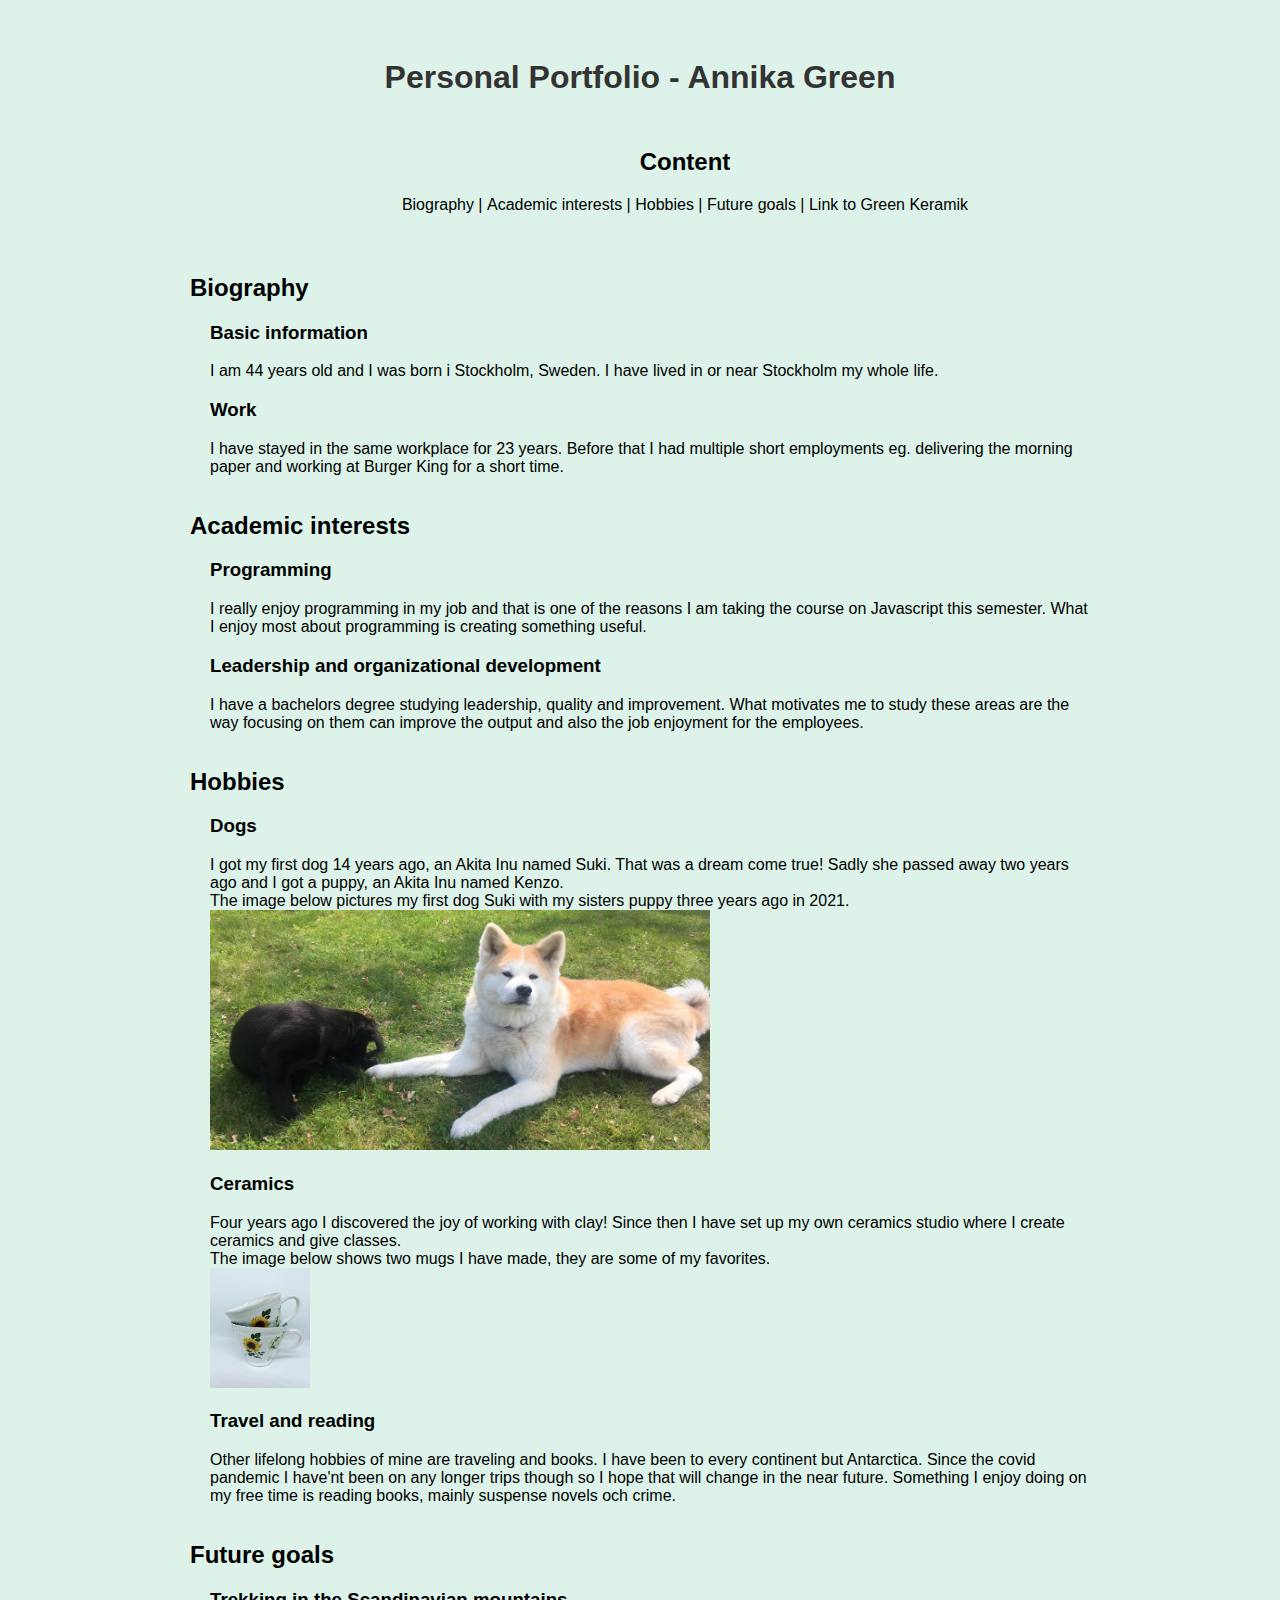
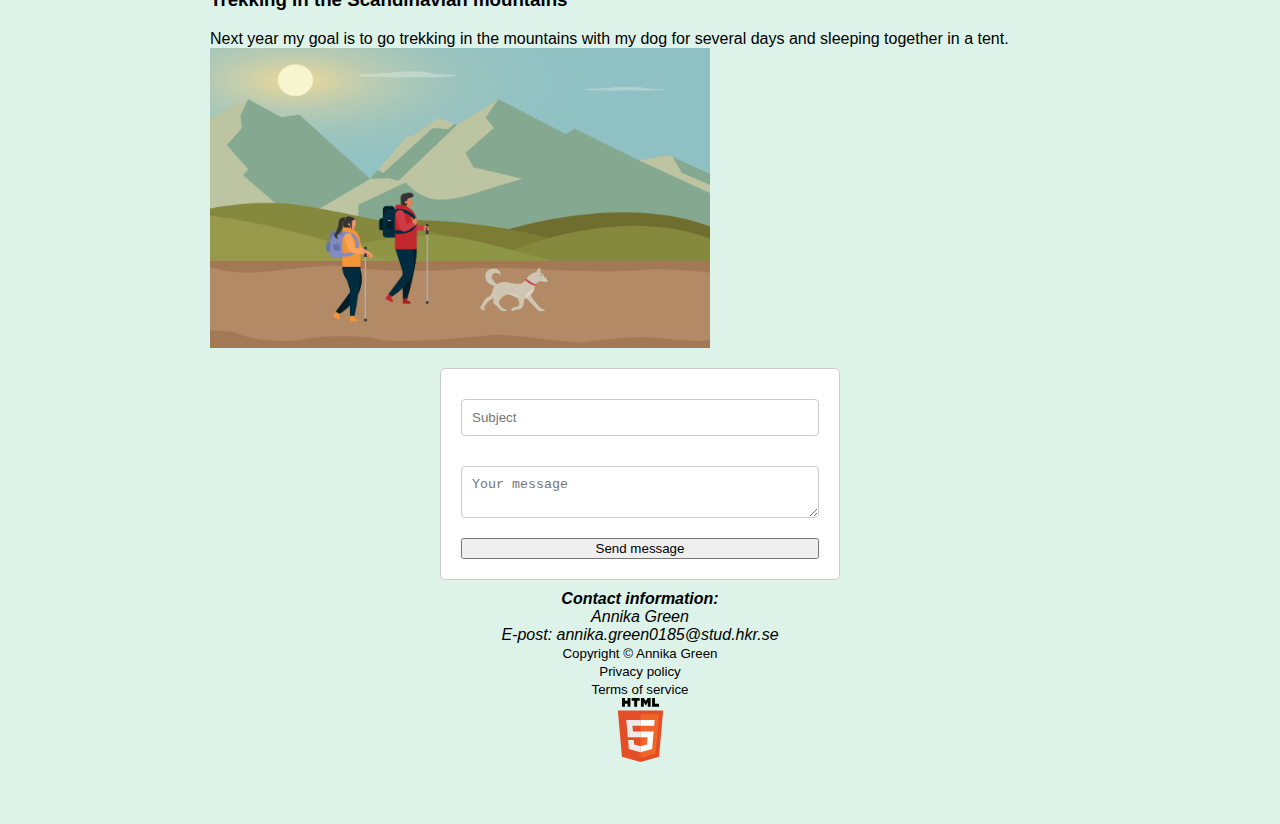
==== lab1/index.html @ 7f4e85b1 "Lab 1 for grade 3 completed" ====
<!DOCTYPE html>
<html lang="sv">

<head>
    <meta charset="UTF-8">
    <title>Personal Portfolio - Annika Green</title>
    <link rel="stylesheet" href="styles.css">
    <link rel="icon" href="images/kenzo-favicon.jpg" type="image/jpg">
</head>

<body>
    <header>
    <h1>Personal Portfolio - Annika Green</h1>

    <nav id="horizontal">
        <h2>Content</h2>
        <a href="#bio">Biography</a> | 
        <a href="#aca">Academic interests</a> | 
        <a href="#hob">Hobbies</a> | 
        <a href="#goals">Future goals</a> | 
        <a href="https://www.greenkeramik.se">Link to Green Keramik</a><br>
    </nav>
    </header>


    <main>
    <section>
    <h2 id="bio">Biography</h2>

    <h3>Basic information</h3>
    <p>I am 44 years old and I was born i Stockholm, Sweden.
        I have lived in or near Stockholm my whole life.
    </p>
    <h3>Work</h3>
    <p>I have stayed in the same workplace for 23 years.
        Before that I had multiple short employments eg. delivering the morning paper
        and working at Burger King for a short time.</p>
    </section>

    <section>
    <h2 id="aca">Academic interests</h2>
    <h3>Programming</h3>
    <p>I really enjoy programming in my job and that is one of the reasons I am
        taking the course on Javascript this semester. What I enjoy most about
        programming is creating something useful.
    </p>
    <h3>Leadership and organizational development</h3>
    <p>I have a bachelors degree studying leadership, quality and improvement.
        What motivates me to study these areas are the way focusing on them
        can improve the output and also the job enjoyment for the employees.
    </p>
    </section>

    <section>
    <h2 id="hob">Hobbies</h2>
    <h3>Dogs</h3>
    <p>
        I got my first dog 14 years ago, an Akita Inu named Suki.
        That was a dream come true! Sadly she passed away two years ago and I got a puppy,
        an Akita Inu named Kenzo.<br>
        The image below pictures my first dog Suki with my sisters puppy three years ago in 2021.
        <img id="first_dog" src="images/my-first-dog.jpg" alt="Picture of my first dog" width="500" height="240">

    </p>
    <h3>Ceramics</h3>
    <p>
        Four years ago I discovered the joy of working with clay! Since then I have set up my
        own ceramics studio where I create ceramics and give classes.<br>
        The image below shows two mugs I have made, they are some of my favorites.<br>
        <img id="ceramic_mug" src="images/stoneware-mug.jpg" alt="Picture of stoneware mugs done by me" width="100" height="120">
    </p>
    <h3>Travel and reading</h3>
    <p>Other lifelong hobbies of mine are traveling and books.
        I have been to every continent but Antarctica. Since the covid pandemic I have'nt
        been on any longer trips though so I hope that will change in the near future.
        Something I enjoy doing on my free time is reading books, mainly suspense novels och crime.
    </p>
    </section>

    <section>
    <h2 id="goals">Future goals</h2>
    <h3>Trekking in the Scandinavian mountains</h3>
    <p>Next year my goal is to go trekking in the mountains with my dog for several days and sleeping
        together in a tent.
        <img id="trekking" src="images/AdobeStock_547298364.jpeg" alt="Illustration of a cuple with a dog trekking in the mountains" width="500" height="300">
    </p>
    </section>

    <style>
        <!--#banner { float : top; }-->
        #horizontal { padding-left: 100px ; display : block ;}
    </style>

    <form action="mailto:annika.green0185@stud.hkr.se" method="POST" enctype="text/plain">
        <input type="text" placeholder="Subject" name="subject" required/>
        <textarea placeholder="Your message" name="body" required></textarea>
        <button type="submit">Send message</button>
    </form>
    </main>


    <footer>
     <address>
        <strong>Contact information:</strong><br>
        Annika Green<br>
        E-post: <a href="mailto:annika.green0185@stud.hkr.se">annika.green0185@stud.hkr.se</a>
     </address>
     <small>Copyright &copy; Annika Green</small><br>
     <small>Privacy policy</small><br>
     <small>Terms of service</small><br>
     <img id="html5_logo" src="images/HTML5_Logo.svg" width="165" height="64" alt="HTML5 logo" title="HTML5">
    </footer>

</body>

</html>
---- lab1/styles.css ----
body {
    font-family: Arial, sans-serif;
    background-color: #ddf3e9;
    padding: 20px;
    grid-template-rows: auto 1fr auto;
    justify-items: center;
    min-height: 100vh;
}

header, footer {
    width: 100%;
    text-align: center;
    padding: 10px;
    margin-bottom: 20px;
}

main {
    display: grid;
    grid-template-columns: 1fr;
    justify-items: center;
    width: 100%;
    max-width: 900px;
}

nav {
    display: grid;
    grid-template-columns: repeat(5, auto);
    justify-content: space-around;
    width: 100%;
    padding: 10px;
}

@media screen and (min-width:600px) and (max-width:992px){
    body { background-color : rgba(214, 177, 131, 0.767);}
}
@media screen and (max-width:600px) and (orientation:landscape){
    body { background-color : limegreen;}
}
@media screen and (max-width:600px) and (orientation:portrait){
    body { background-color : royalblue;}
}

@media screen and (max-width:600px) {
    form {
        padding: 10px;
    }
    h1 {
        font-size: 1.5em;
    }
    input[type="text"], textarea {
        font-size: 1em;
    }
    h3, h3 + p {
        padding-left: 10px;
    }
}

* {
    box-sizing: border-box;
}

h1 {
    color: #333;
    text-align: center;
}
h3, h3 + p {
    padding-left: 20px;
}

form {
    max-width: 80%;
    width: 400px;
    margin: 0 auto;
    padding: 20px;
    background-color: #fff;
    border: 1px solid #ccc;
    border-radius: 5px;
    display: grid;
    grid-template-columns: 1fr;
    gap: 10px;
}

input[type="text"],
textarea {
    width: 100%;
    padding: 10px;
    margin: 10px 0;
    border: 1px solid #ccc;
    border-radius: 4px;
}

input[type="submit"] {
    background-color: #4caf50;
    color: white;
    padding: 10px 20px;
    border: none;
    border-radius: 4px;
    cursor: pointer;
}

input[type="submit"]:hover {
    background-color: #4fa049;
}

a {
    display: inline-block;
    color: #000;
    text-decoration: none;
}
a:focus,
a:hover {
    transform: scale(1.1);
    background-color: rgb(161, 235, 200);
    border: 2px solid black;
    transition: transform 0.2s ease-in-out;
}
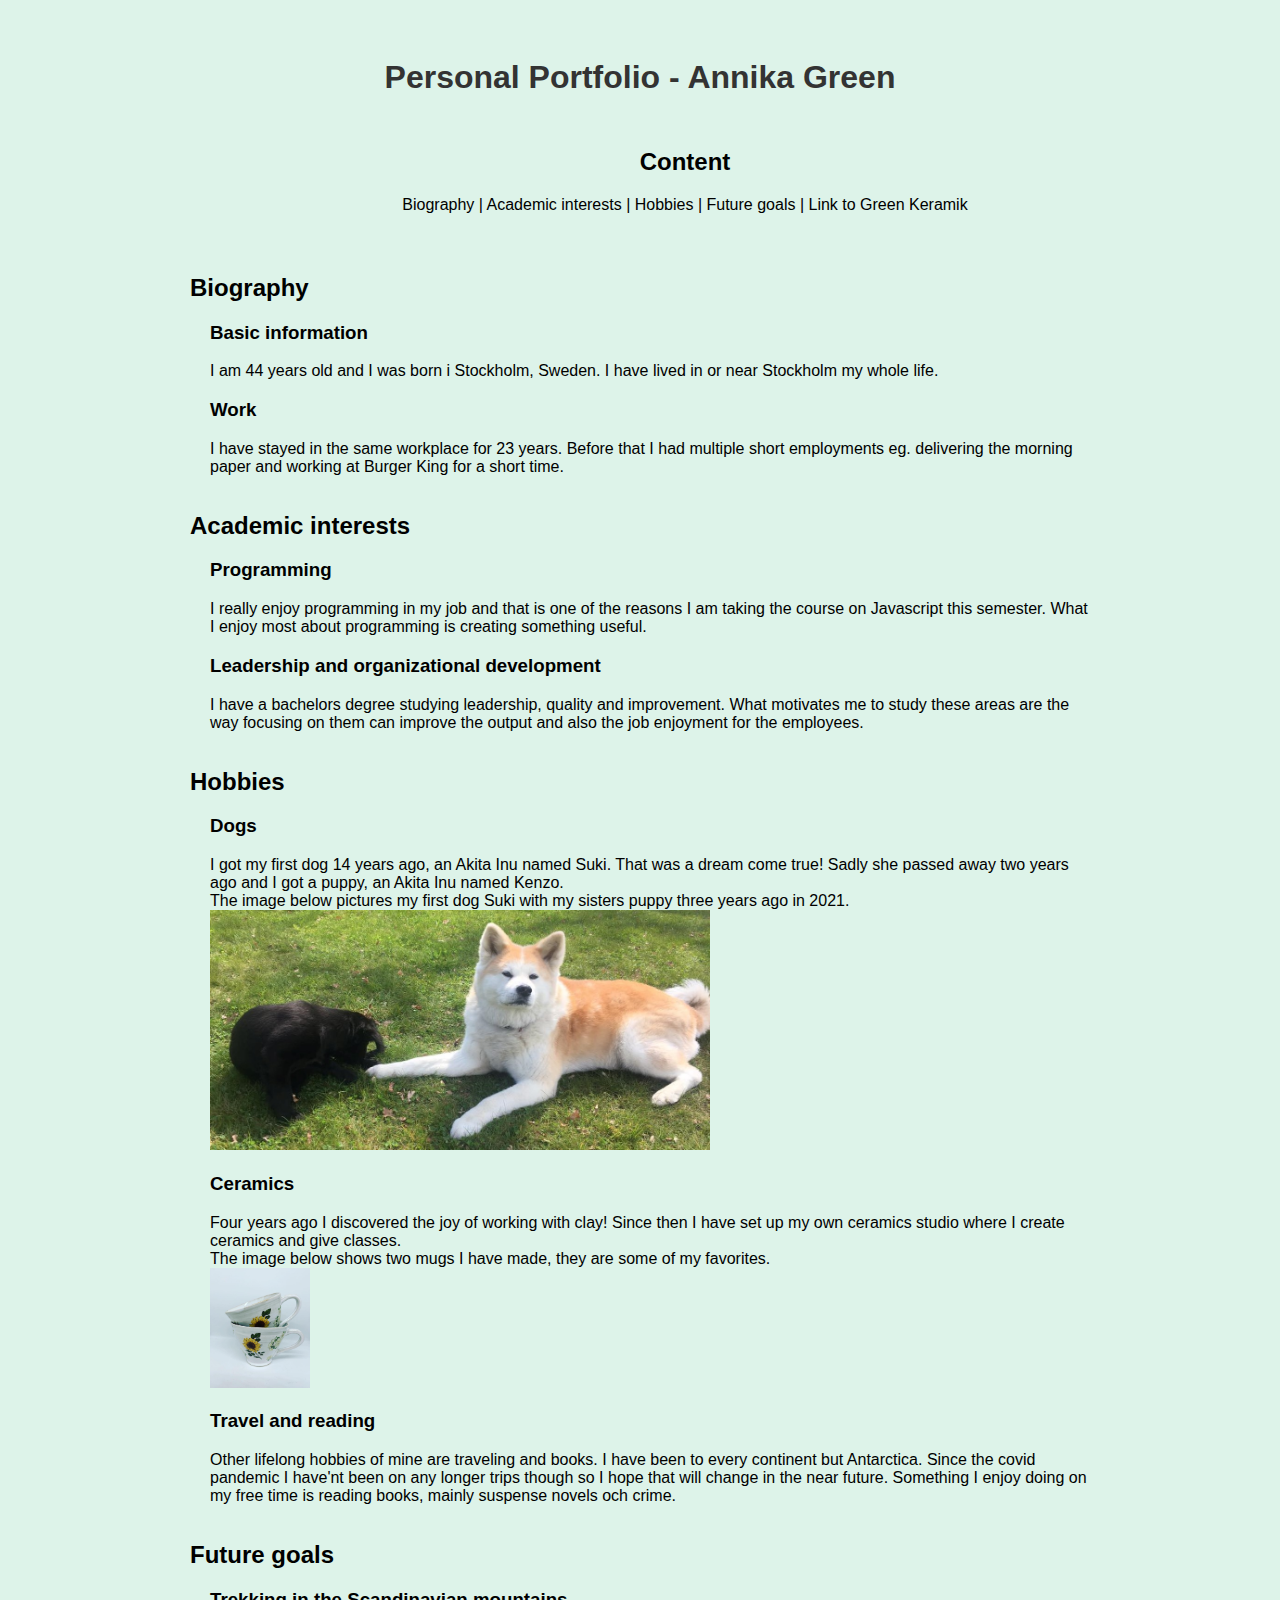
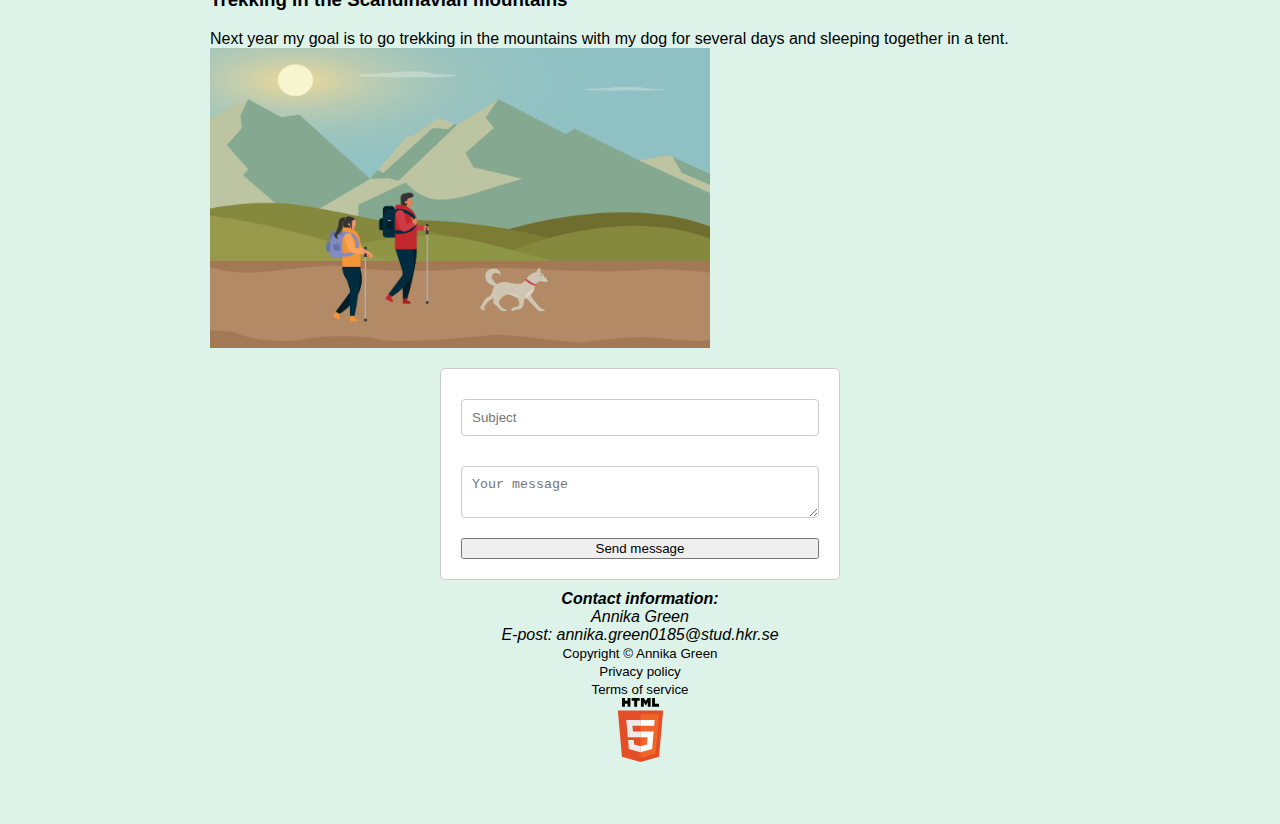
==== commit 4763804c: "Fixed minor things" ====
--- a/lab1/index.html
+++ b/lab1/index.html
@@ -1,5 +1,5 @@
 <!DOCTYPE html>
-<html lang="sv">
+<html lang="en">
 
 <head>
     <meta charset="UTF-8">
@@ -86,13 +86,8 @@
     </p>
     </section>
 
-    <style>
-        <!--#banner { float : top; }-->
-        #horizontal { padding-left: 100px ; display : block ;}
-    </style>
-
     <form action="mailto:annika.green0185@stud.hkr.se" method="POST" enctype="text/plain">
-        <input type="text" placeholder="Subject" name="subject" required/>
+        <input type="text" placeholder="Subject" name="subject" required>
         <textarea placeholder="Your message" name="body" required></textarea>
         <button type="submit">Send message</button>
     </form>
--- a/lab1/styles.css
+++ b/lab1/styles.css
@@ -25,9 +25,15 @@
 nav {
     display: grid;
     grid-template-columns: repeat(5, auto);
-    justify-content: space-around;
+    gap: 20px;
+    justify-content: center;
     width: 100%;
     padding: 10px;
+}
+
+#horizontal {
+    padding-left: 100px !important;
+    display: block !important;
 }
 
 @media screen and (min-width:600px) and (max-width:992px){
@@ -103,7 +109,6 @@
 }
 
 a {
-    display: inline-block;
     color: #000;
     text-decoration: none;
 }
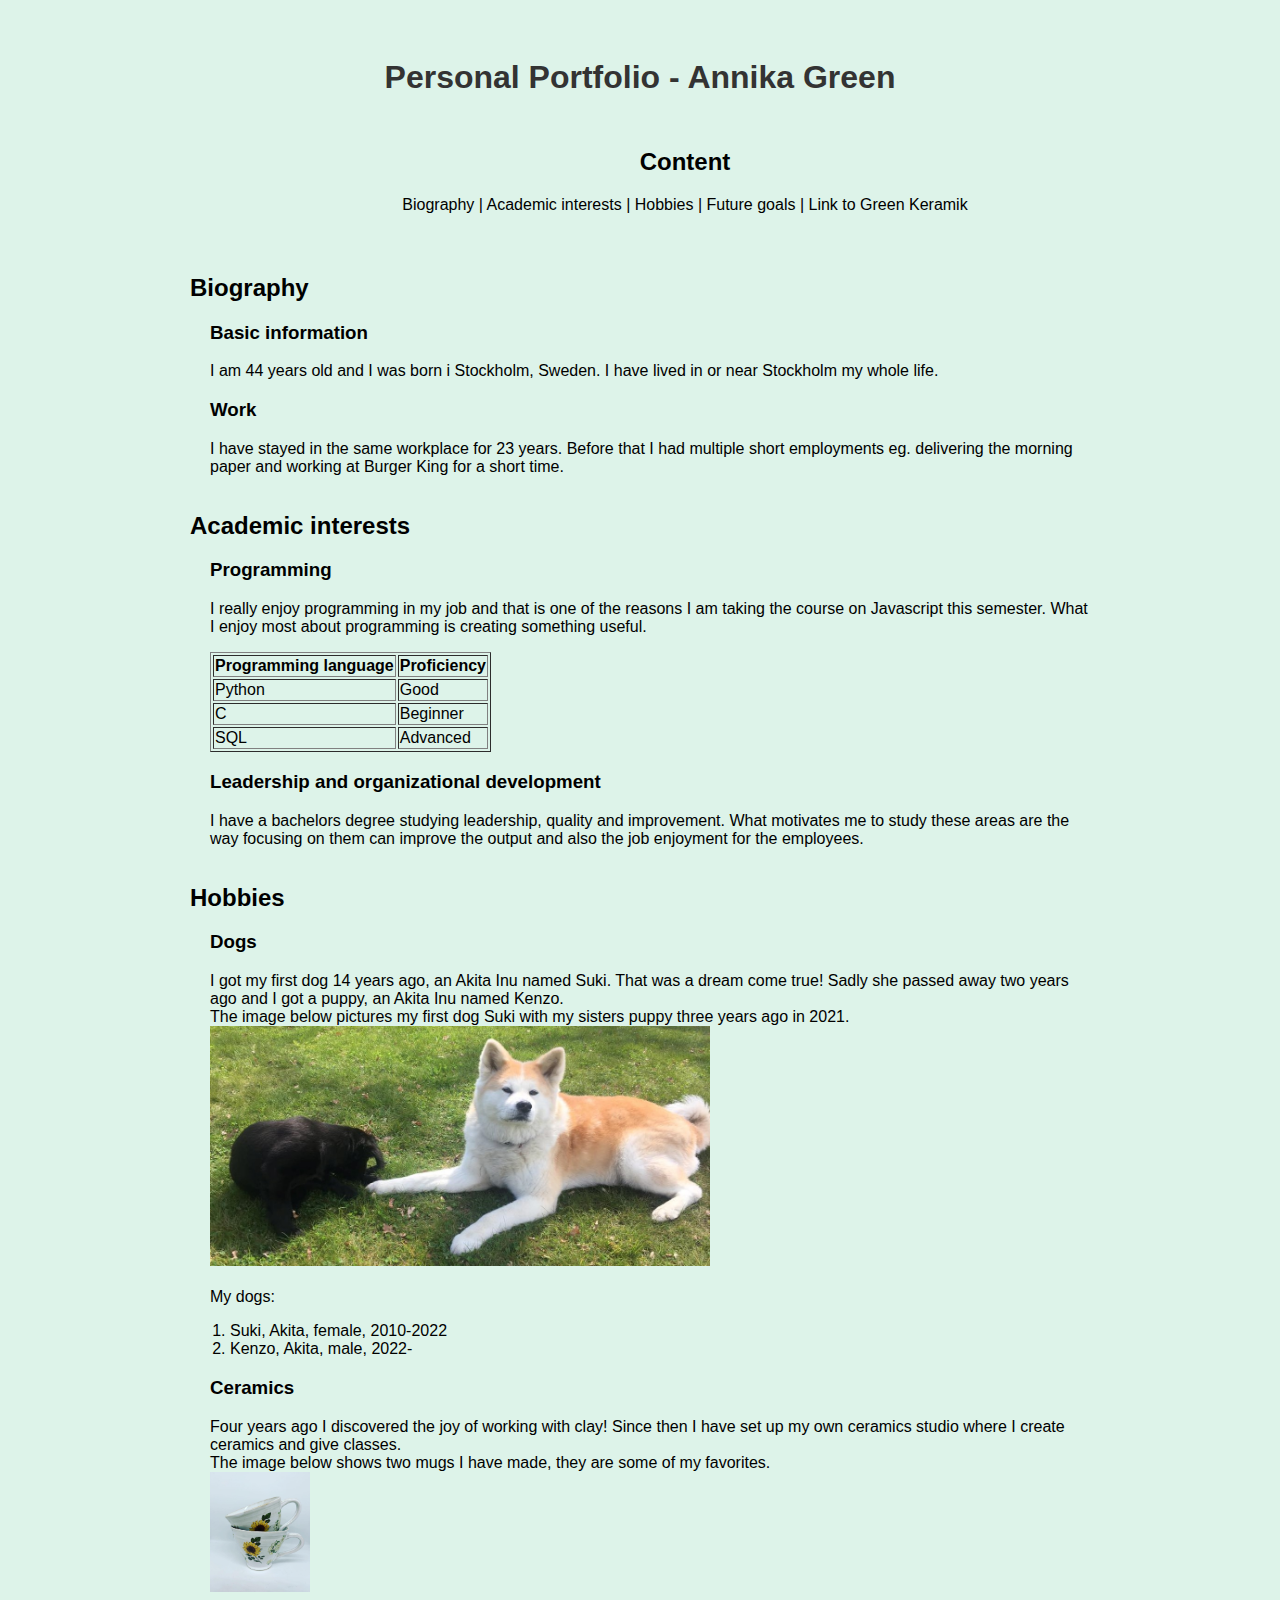
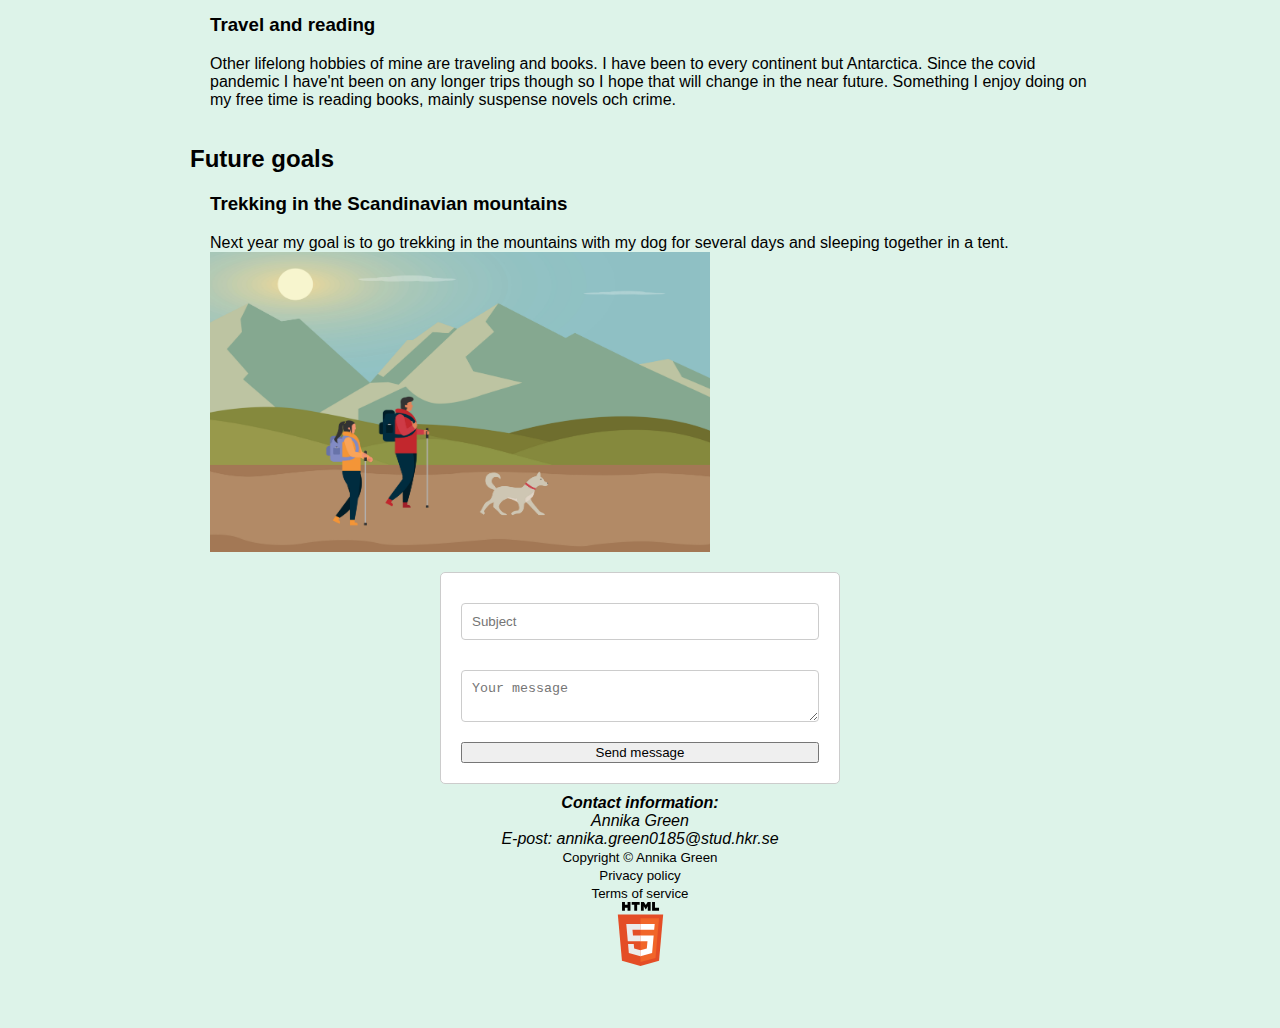
==== commit 6d645eb7: "Added list and table" ====
--- a/lab1/index.html
+++ b/lab1/index.html
@@ -44,6 +44,30 @@
         taking the course on Javascript this semester. What I enjoy most about
         programming is creating something useful.
     </p>
+    
+    <table border="1">
+        <thead>
+            <tr>
+                <th>Programming language</th>
+                <th>Proficiency</th>
+            </tr>
+        </thead>
+        <tbody>
+            <tr>
+                <td>Python</td>
+                <td>Good</td>
+            </tr>
+            <tr>
+                <td>C</td>
+                <td>Beginner</td>
+            </tr>
+            <tr>
+                <td>SQL</td>
+                <td>Advanced</td>
+            </tr>
+        </tbody>
+    </table>
+    
     <h3>Leadership and organizational development</h3>
     <p>I have a bachelors degree studying leadership, quality and improvement.
         What motivates me to study these areas are the way focusing on them
@@ -60,7 +84,12 @@
         an Akita Inu named Kenzo.<br>
         The image below pictures my first dog Suki with my sisters puppy three years ago in 2021.
         <img id="first_dog" src="images/my-first-dog.jpg" alt="Picture of my first dog" width="500" height="240">
-
+    <br><br>
+    My dogs:<br>
+    <ol>
+        <li>Suki, Akita, female, 2010-2022</li>
+        <li>Kenzo, Akita, male, 2022-</li>
+    </ol>
     </p>
     <h3>Ceramics</h3>
     <p>
--- a/lab1/styles.css
+++ b/lab1/styles.css
@@ -69,8 +69,12 @@
     color: #333;
     text-align: center;
 }
-h3, h3 + p {
+h3, h3 + p{
     padding-left: 20px;
+}
+
+table, ul {
+    margin-left: 20px;
 }
 
 form {
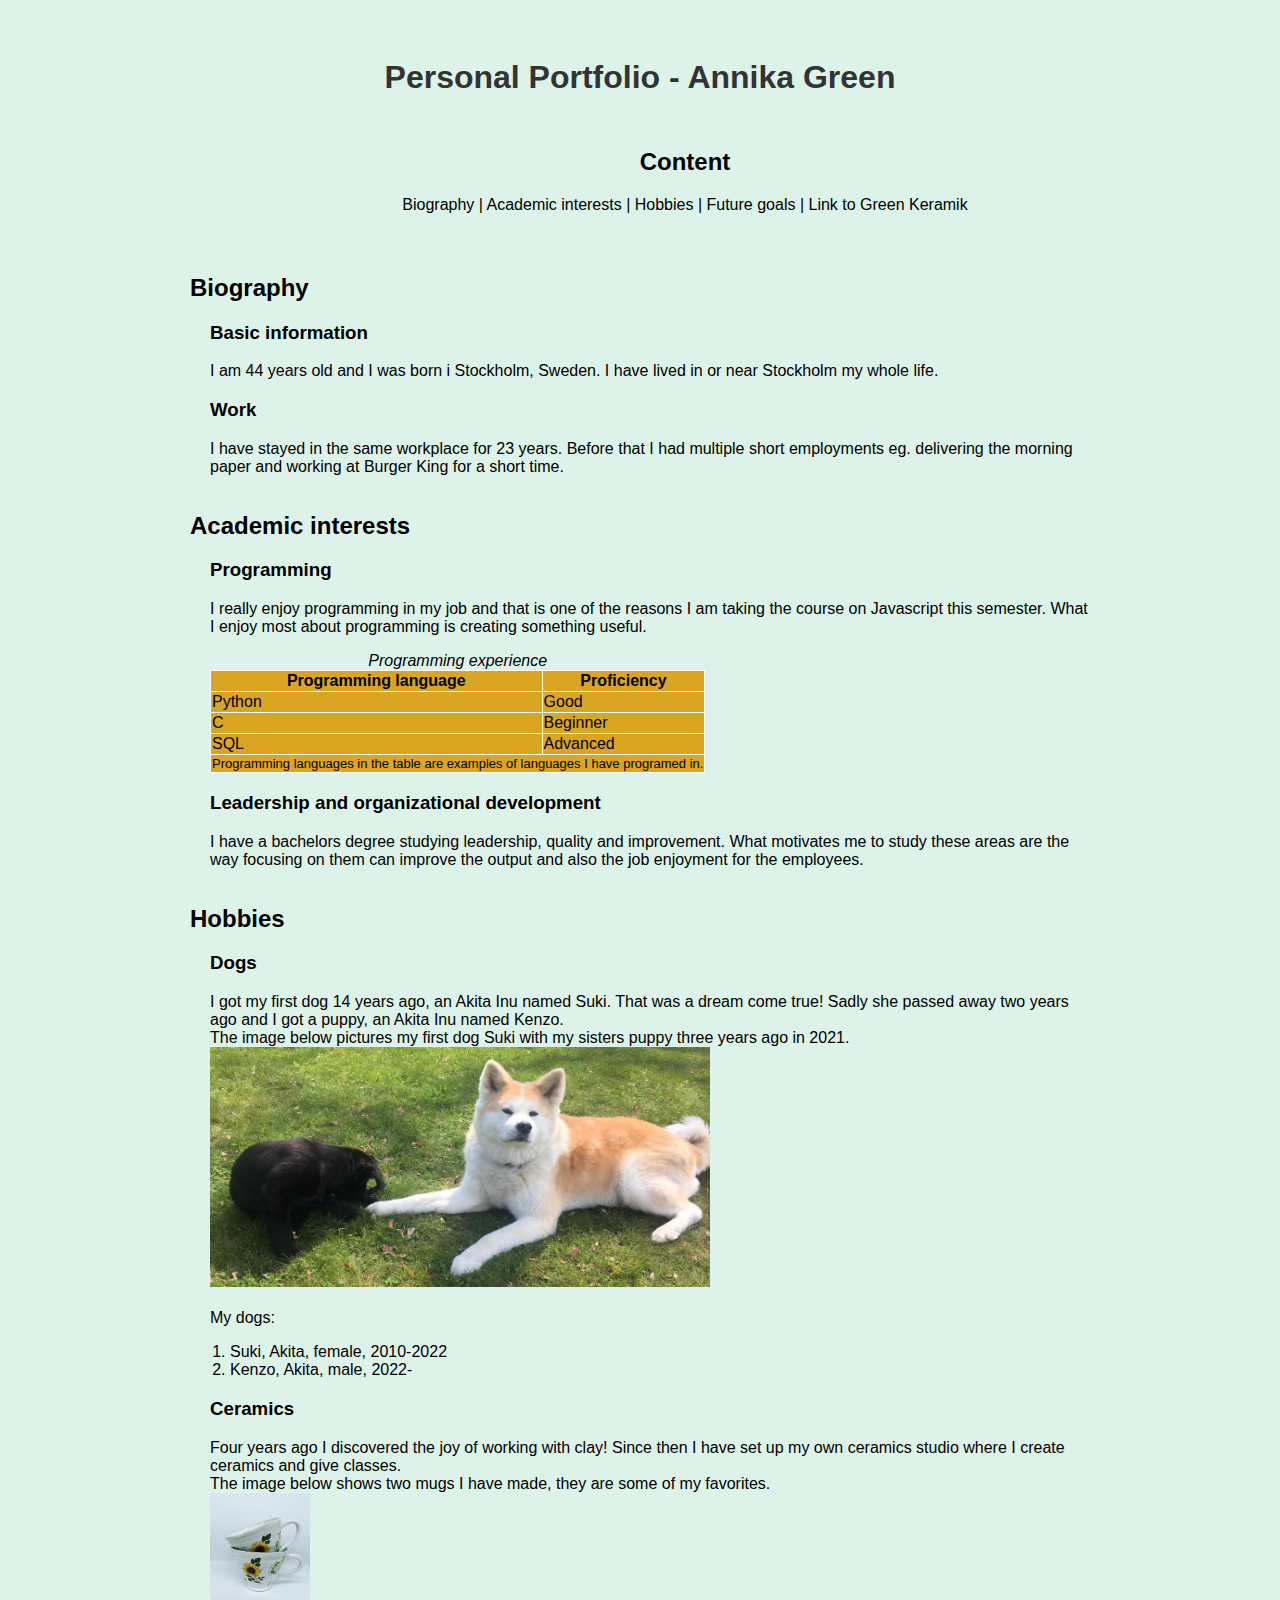
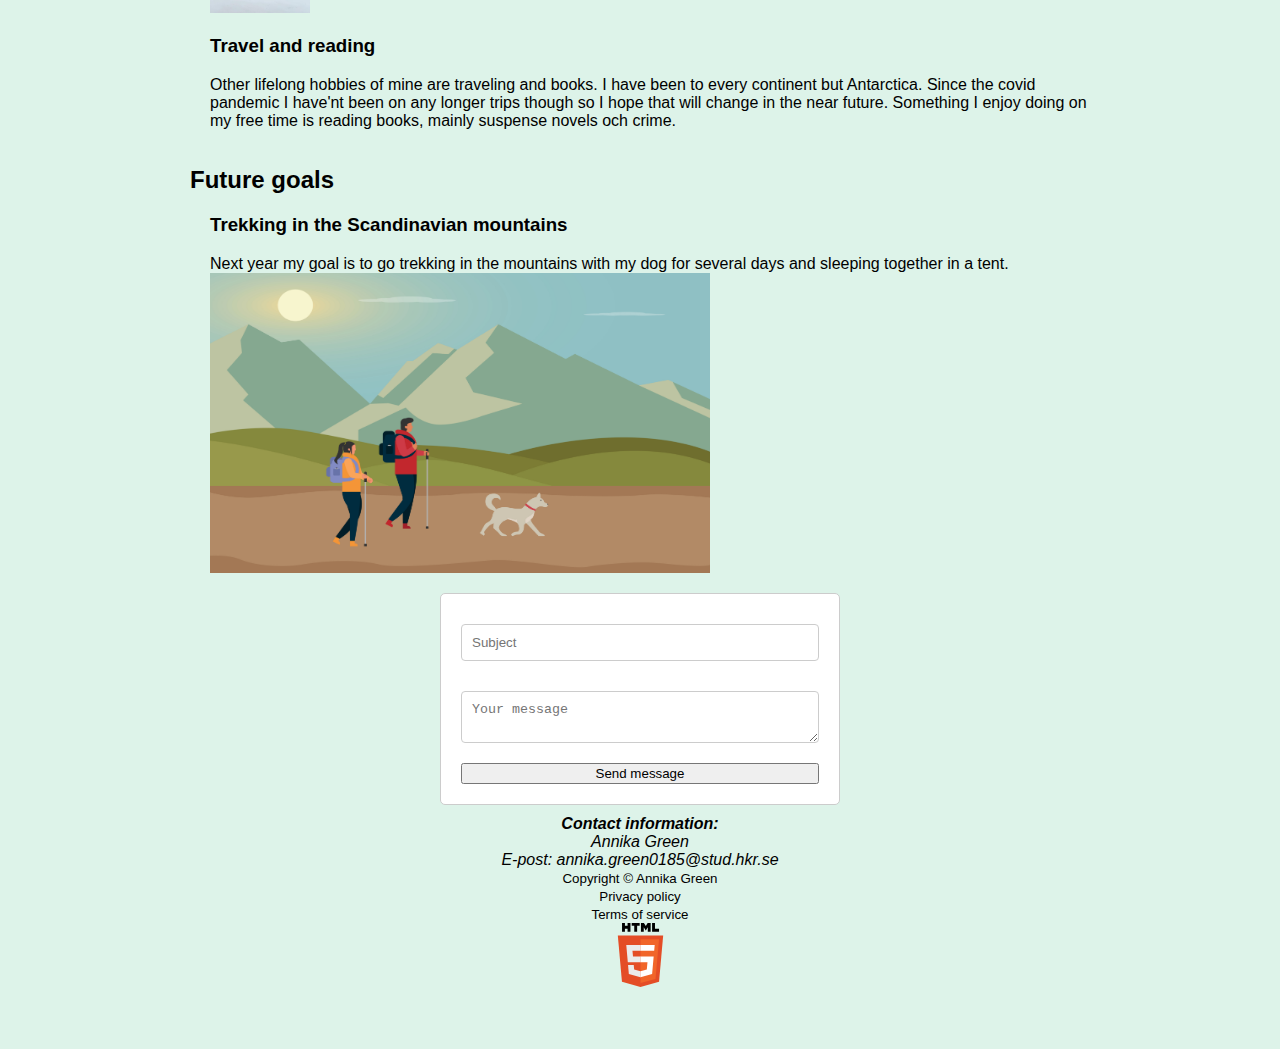
==== commit 00539080: "Changed styling for the table" ====
--- a/lab1/index.html
+++ b/lab1/index.html
@@ -45,13 +45,12 @@
         programming is creating something useful.
     </p>
     
-    <table border="1">
-        <thead>
-            <tr>
-                <th>Programming language</th>
-                <th>Proficiency</th>
-            </tr>
-        </thead>
+    <table>
+        <caption>Programming experience</caption>
+        <tr>
+            <th>Programming language</th>
+            <th>Proficiency</th>
+        </tr>
         <tbody>
             <tr>
                 <td>Python</td>
@@ -66,6 +65,11 @@
                 <td>Advanced</td>
             </tr>
         </tbody>
+        <tfoot>
+            <tr>
+                <td colspan="2">Programming languages in the table are examples of languages I have programed in.</td>
+            </tr>
+        </tfoot>
     </table>
     
     <h3>Leadership and organizational development</h3>
--- a/lab1/styles.css
+++ b/lab1/styles.css
@@ -73,7 +73,22 @@
     padding-left: 20px;
 }
 
-table, ul {
+table {
+    margin-left: 20px;
+    background-color: goldenrod;
+    border-collapse: collapse;    
+}
+caption {
+    font-style: italic;
+}
+tfoot {
+    font-size: small;
+}
+table, th, td {
+    border: 1px solid white;
+}
+
+ul {
     margin-left: 20px;
 }
 
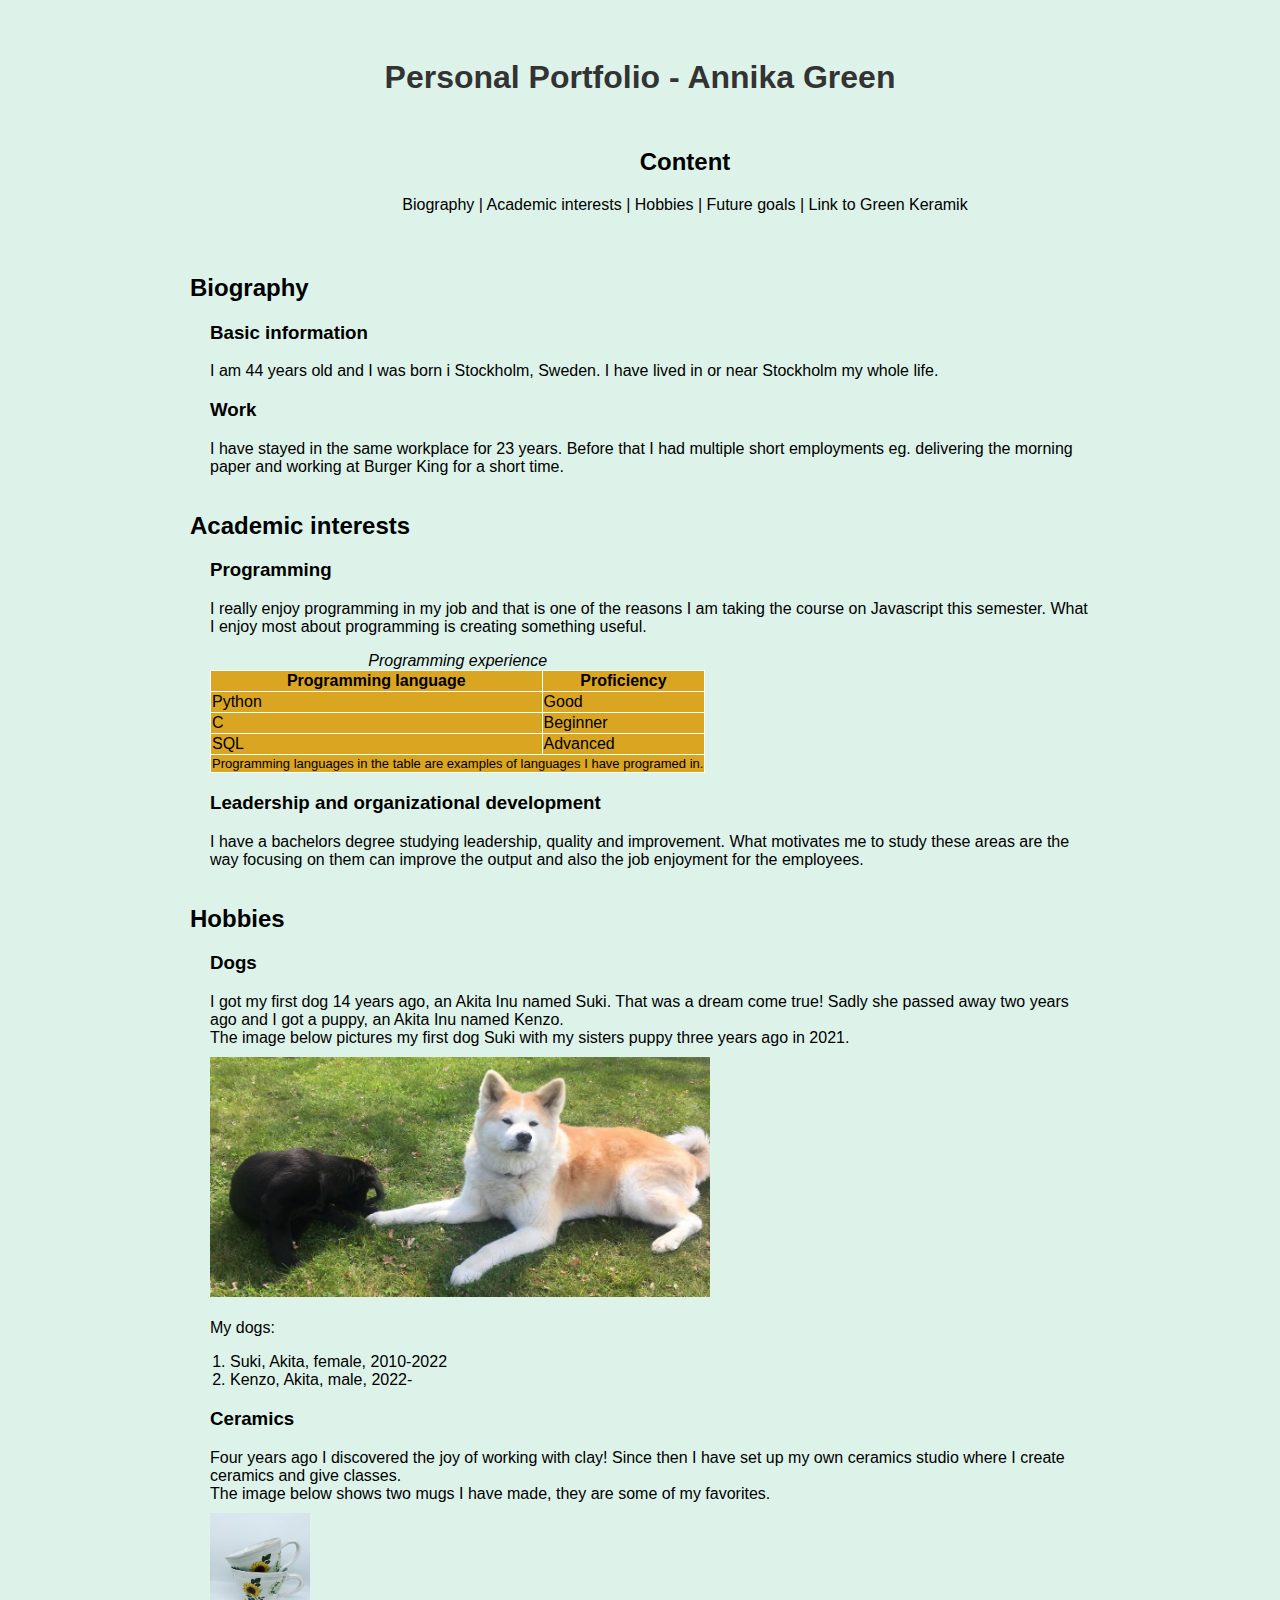
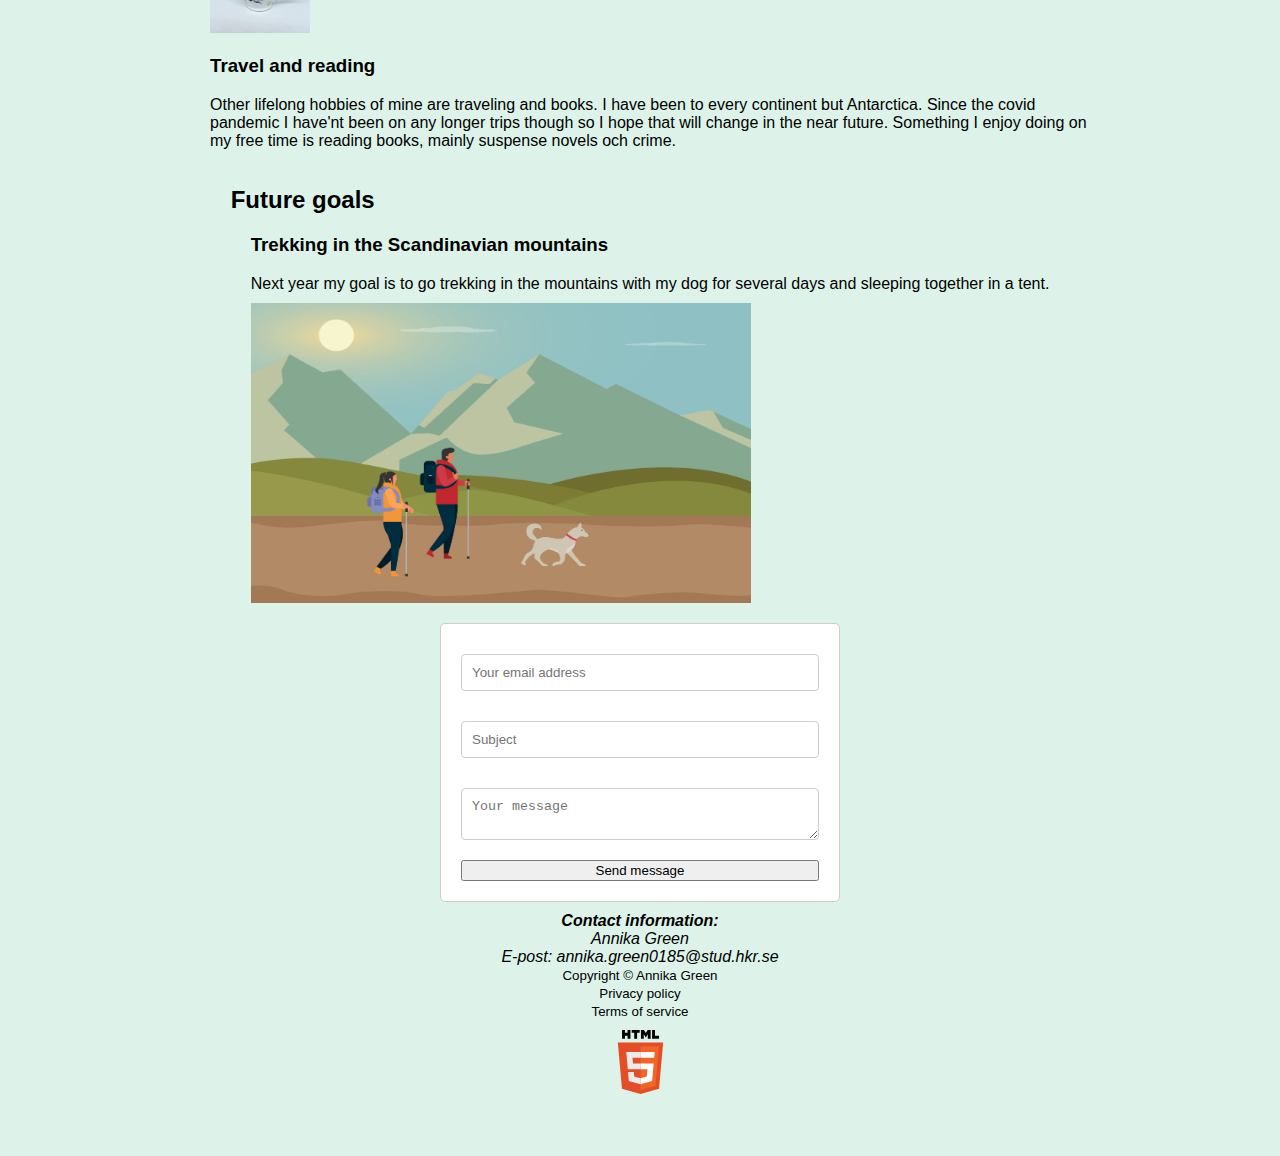
==== commit b13a5fe1: "minor changes" ====
--- a/lab1/index.html
+++ b/lab1/index.html
@@ -87,7 +87,7 @@
         That was a dream come true! Sadly she passed away two years ago and I got a puppy,
         an Akita Inu named Kenzo.<br>
         The image below pictures my first dog Suki with my sisters puppy three years ago in 2021.
-        <img id="first_dog" src="images/my-first-dog.jpg" alt="Picture of my first dog" width="500" height="240">
+        <img id="first_dog" src="images/my-first-dog.jpg" alt="Picture of my first dog" class="image-class" width="500" height="240">
     <br><br>
     My dogs:<br>
     <ol>
@@ -100,7 +100,7 @@
         Four years ago I discovered the joy of working with clay! Since then I have set up my
         own ceramics studio where I create ceramics and give classes.<br>
         The image below shows two mugs I have made, they are some of my favorites.<br>
-        <img id="ceramic_mug" src="images/stoneware-mug.jpg" alt="Picture of stoneware mugs done by me" width="100" height="120">
+        <img id="ceramic_mug" src="images/stoneware-mug.jpg" alt="Picture of stoneware mugs done by me" class="image-class" width="100" height="120">
     </p>
     <h3>Travel and reading</h3>
     <p>Other lifelong hobbies of mine are traveling and books.
@@ -113,13 +113,15 @@
     <section>
     <h2 id="goals">Future goals</h2>
     <h3>Trekking in the Scandinavian mountains</h3>
-    <p>Next year my goal is to go trekking in the mountains with my dog for several days and sleeping
-        together in a tent.
-        <img id="trekking" src="images/AdobeStock_547298364.jpeg" alt="Illustration of a cuple with a dog trekking in the mountains" width="500" height="300">
+    <p>
+        Next year my goal is to go trekking in the mountains with my dog for several days and sleeping
+        together in a tent.<br>
+        <img id="trekking" src="images/AdobeStock_547298364.jpeg" alt="Illustration of a cuple with a dog trekking in the mountains" class="image-class" width="500" height="300">
     </p>
     </section>
 
     <form action="mailto:annika.green0185@stud.hkr.se" method="POST" enctype="text/plain">
+        <input type="email" placeholder="Your email address" name="address" required>
         <input type="text" placeholder="Subject" name="subject" required>
         <textarea placeholder="Your message" name="body" required></textarea>
         <button type="submit">Send message</button>
@@ -136,7 +138,7 @@
      <small>Copyright &copy; Annika Green</small><br>
      <small>Privacy policy</small><br>
      <small>Terms of service</small><br>
-     <img id="html5_logo" src="images/HTML5_Logo.svg" width="165" height="64" alt="HTML5 logo" title="HTML5">
+     <img id="html5_logo" src="images/HTML5_Logo.svg" class="image-class" width="165" height="64" alt="HTML5 logo" title="HTML5">
     </footer>
 
 </body>
--- a/lab1/styles.css
+++ b/lab1/styles.css
@@ -72,6 +72,9 @@
 h3, h3 + p{
     padding-left: 20px;
 }
+.image-class {
+    margin-top: 10px;
+}
 
 table {
     margin-left: 20px;
@@ -105,7 +108,7 @@
     gap: 10px;
 }
 
-input[type="text"],
+input[type="text"], input[type="email"],
 textarea {
     width: 100%;
     padding: 10px;
